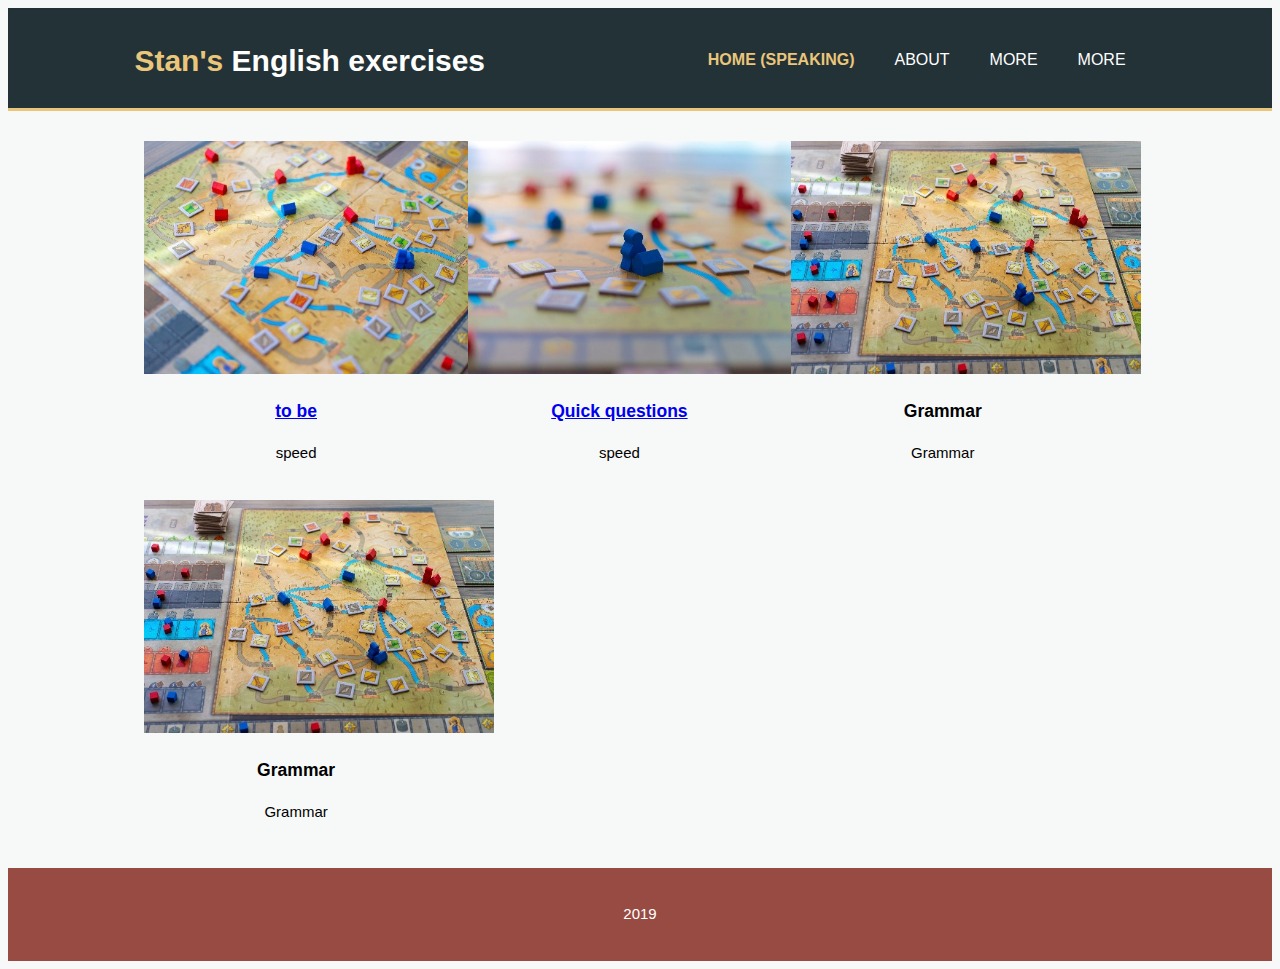
==== index.html @ 28964a71 "Initial commit" ====
<!DOCTYPE html>
<html>
<head>
    <meta charset="utf-8">
    <meta name="viewport" content="width=device-width">

    <title>Stan's English exercises</title>
    <link rel="stylesheet" href='./css/style.css'>
</head>

<body>
    <header>
        <div class="container">
            <div id="branding">
                <h1>
                    <span class="highlight">Stan's </span> English exercises
                </h1>
            </div>
            <nav>
                <ul>
                    <li class = "current"><a href="index.html">Home (Speaking)</a></li>
                    <li><a href="about.html">About</a></li>
                    <li><a href="more.html">More</a></li>
                    <li><a href="more.html">More</a></li>
                </ul>
            </nav>
        </div>
    </header>



<section id="boxes">
    <div class="container">
        <div class="box">
            <img src="img/logo_html.jpg">
            <h3><a href="indexToBe.html">to be</a></h3>
            <p>speed</p>
        </div>
        <div class="box">
                <img src="img/logo_css.jpg">
                <h3><a href="indexQQuestions.html">Quick questions</a></h3>
                <p>speed</p>
        </div>
        <div class="box">
                <img src="img/logo_brush.jpg">
                <h3>Grammar</h3>
                <p>Grammar</p>
        </div>
        <div class="box">
            <img src="img/logo_brush.jpg">
            <h3>Grammar</h3>
            <p>Grammar</p>
    </div>
    </div>
</section>

<footer>
    <p>
        2019
    </p>
</footer>

</body>
</html>
---- css/style.css ----
body{
    font: 15px/1.5 Arial, Helvetica, sans-serif;
    padding: 0;
    background-color:#f7f9f9
}

/*Global*/

.container{
    width: 80%;
    margin: auto;
    overflow: hidden;
}

ul{
    margin: 0;
    padding: 0;

}

.button_1 {
    height: 38px;
    background:#e8491d;
    border:0;
    padding-left: 20px;
    padding-right: 20px;
    color:#ffffff;


}

.dark {
    padding: 15px;
    background: #35424a;
    color: #ffffff;
    margin-top: 10px;
    margin-bottom: 10px;
}

/*Header*/

header {
    background:#233237;
    color:#ffffff;
    padding-top: 30px;
    min-height: 70px;
    border-bottom: #EAC67A 3px solid;

}

header a{
    color:#ffffff;
    text-decoration: none;
    text-transform: uppercase;
    font-size: 16px;
}



header li{
    float: left;
    display:inline;
    padding: 0 20px 0 20px;
}

header #branding {
    float: left;
}

header #branding h1{
    margin: 0;
}

header nav{
    float:right;
    margin-top: 10px;
}

header .highlight, header .current a{
    color: #EAC67A;
    font-weight: bold;

}

header a:hover{
    color:#cccccc;
    font-weight: bold;
}

/*Showcase*/

#showcase {
    min-height: 400px;
    background:url('../img/showcase.jpg') no-repeat 0 -25px;
    background: #35424a;
    background-size: 130%;
    text-align: center;
    color:#ffffff;

    
}

#showcase h1{
    margin-top:100px;
    font-size:55px;
    margin-bottom:10px;
}

#showcase p{
    font-size: 20px;
}

/*newsletter*/

#newsletter{
    padding: 15px;
    color:#ffffff;
    background:#35424a;
}

#newsletter h1 {
    float:left;

}

#newsletter form {
    float: right;
    margin-top: 15px;
}

#newsletter input[type="email"]{
    padding: 4px;
    height: 25px;
    width: 250px;
}

/*boxes*/

#boxes{
    margin-top:20px;

}

#boxes .box{
    float: left;
    width: 30%;
    padding: 10px;
    text-align: center;
}

#boxes .box img{
    width: 350px;

}

/*exercises*/

.description {
    display: block;
    text-align: center;
    font-size: 28px;
}

.exerciseButtons {
    display: block;
    font-size: 28px;
    height: 38px;
    background:#984B43;
    border:0;
    padding-left: 20px;
    padding-right: 20px;
    color:#ffffff;
    margin: auto;
    border-radius: 5%;
}

.questions {
    display: block;
    font-size: 48px;
    margin-left: auto;
    margin-right: auto;
    text-align: center;
    margin-top: 45px;
    margin-bottom: 45px;

}



/*sidebar*/

aside#sidebar {
    float:right;
    width: 30%;
    margin-top: 10px;
}

aside#sidebar .quote input, aside#sidebar .quote textarea{
    width: 90%;
    padding:5px;
}

/*main-column*/

article#main-column{
    float: left;
    width:65%;
}

/*services*/

ul#services li{
    list-style:none;
    padding:20px;
    border:#cccccc solid 1px;
    margin-bottom:5px;
    background:#e6e6e6;

}

footer {
    padding:20px;
    margin-top:20px;
    color:#ffffff;
    background-color:#984B43;
    text-align: center;
}

/* Media queries */
@media(max-width: 768px) {
    header #branding,
    header nav,
    header nav li,
    #newsletter h1,
    #newsletter form,
    #boxes .box,
    #article#main-column,
    aside#sidebar{
        float:none;
    text-align: center;
    width: 100%;
    }
    header{
        padding-bottom:20px;
    }
    #showcase h1{
        margin-top: 40px;
    }
    #newsletter button, .quote button{
        display:block;
        width:100%;
    }
    #newsletter form input[type="email"], quote input, quote textarea{
        width: 100%;
        margin-bottom: 5px
    }
}
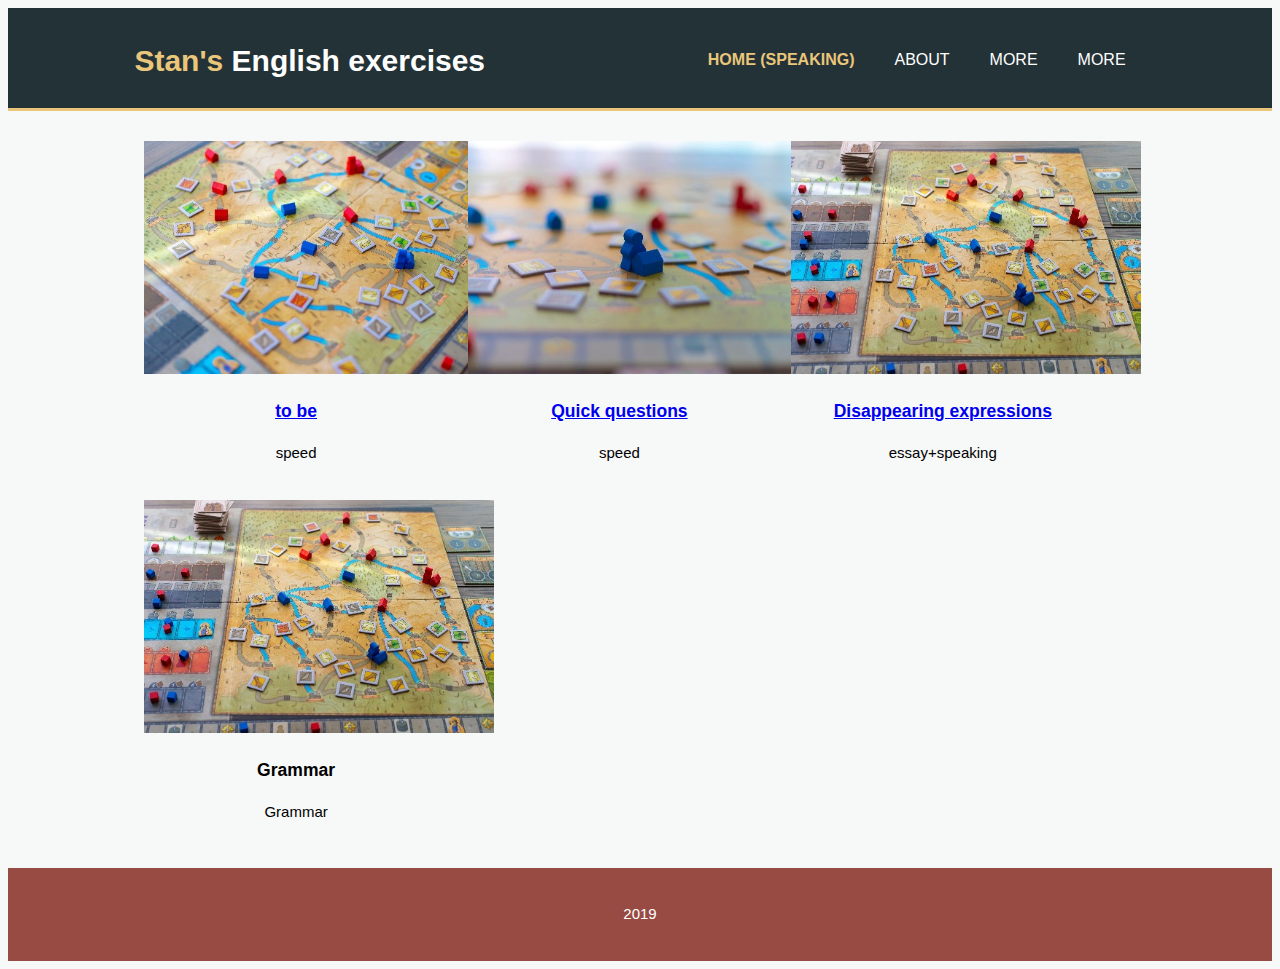
==== commit c52b450a: "essayWordsUpdated" ====
--- a/index.html
+++ b/index.html
@@ -32,19 +32,19 @@
 <section id="boxes">
     <div class="container">
         <div class="box">
-            <img src="img/logo_html.jpg">
+            <a href="indexToBe.html"><img src="img/logo_html.jpg"></a>
             <h3><a href="indexToBe.html">to be</a></h3>
             <p>speed</p>
         </div>
         <div class="box">
-                <img src="img/logo_css.jpg">
+            <a href="indexQQuestions.html"><img src="img/logo_css.jpg"></a>
                 <h3><a href="indexQQuestions.html">Quick questions</a></h3>
                 <p>speed</p>
         </div>
         <div class="box">
-                <img src="img/logo_brush.jpg">
-                <h3>Grammar</h3>
-                <p>Grammar</p>
+            <a href="indexEssayWords.html"><img src="img/logo_brush.jpg"></a>
+            <h3><a href="indexEssayWords.html">Disappearing expressions</a></h3>
+            <p>essay+speaking</p>
         </div>
         <div class="box">
             <img src="img/logo_brush.jpg">
--- a/css/style.css
+++ b/css/style.css
@@ -185,7 +185,22 @@
 
 }
 
-
+/*words*/
+
+#word1 {
+    margin-top: 36px;
+}
+
+#word1, #word2, #word3 {
+    opacity: 0;
+}
+
+
+#word1:hover, #word2:hover, #word3:hover {
+  opacity: 100;
+  transition: .5s ease;
+  background-color: #e6e6e6;
+}
 
 /*sidebar*/
 
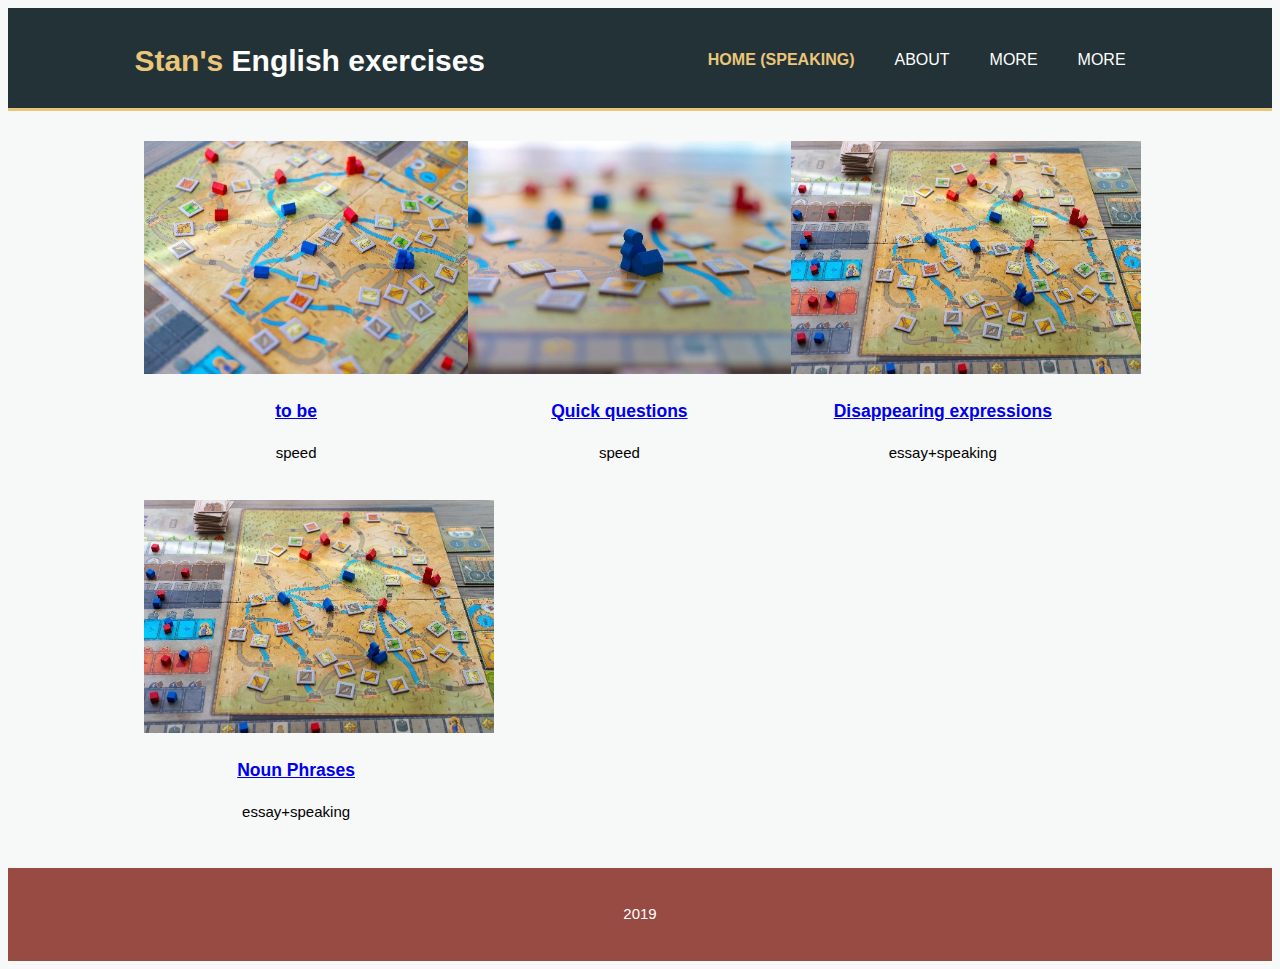
==== commit 3c7565a0: "new exercise" ====
--- a/index.html
+++ b/index.html
@@ -47,9 +47,9 @@
             <p>essay+speaking</p>
         </div>
         <div class="box">
-            <img src="img/logo_brush.jpg">
-            <h3>Grammar</h3>
-            <p>Grammar</p>
+            <a href="indexNounPhrases.html"><img src="img/logo_brush.jpg"></a>
+            <h3><a href="indexNounPhrases.html">Noun Phrases</a></h3>
+            <p>essay+speaking</p>
     </div>
     </div>
 </section>
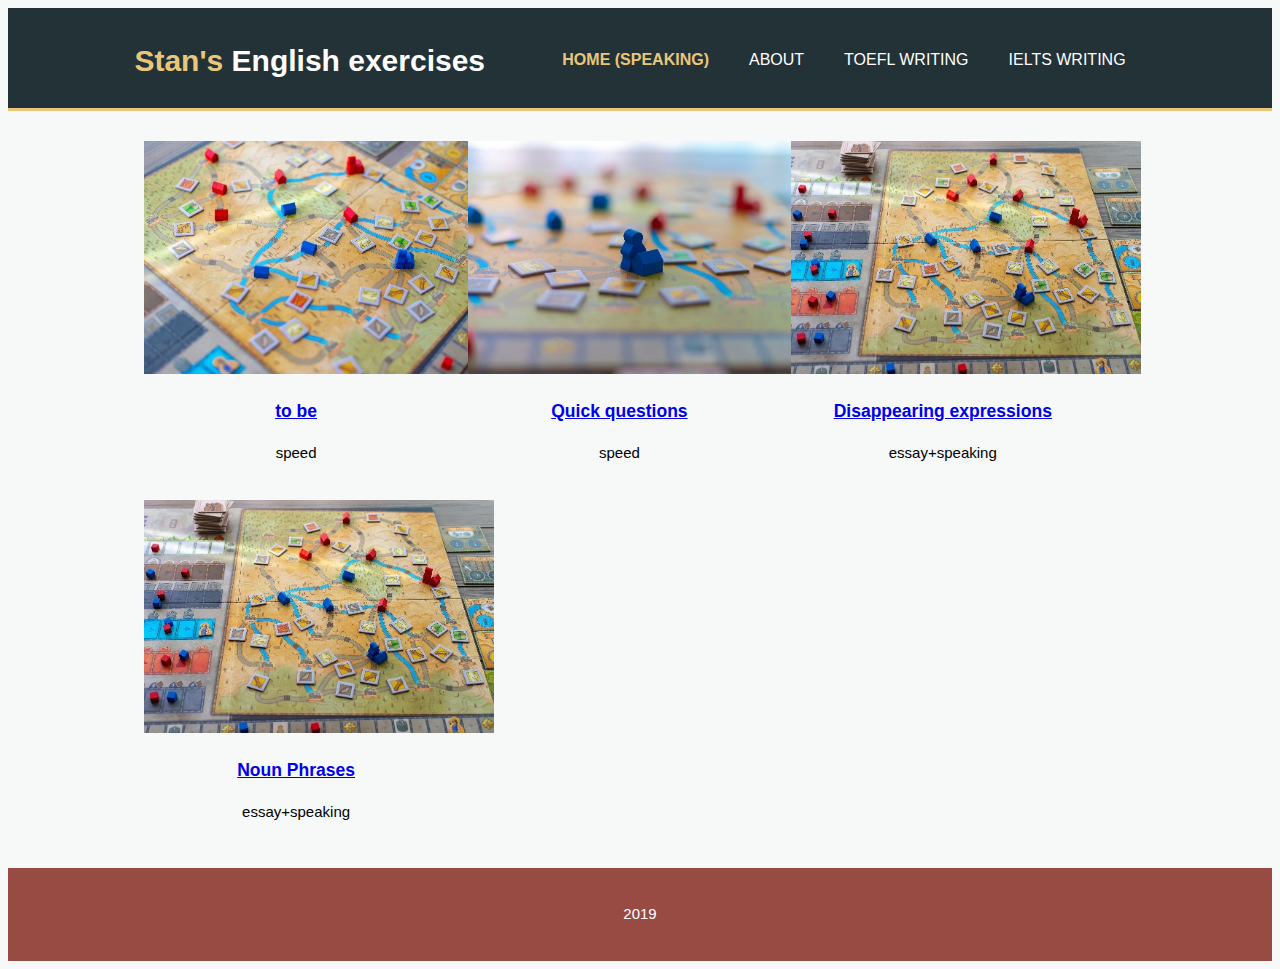
==== commit 6ec40c78: "added ielts and toefl topics" ====
--- a/index.html
+++ b/index.html
@@ -20,8 +20,8 @@
                 <ul>
                     <li class = "current"><a href="index.html">Home (Speaking)</a></li>
                     <li><a href="about.html">About</a></li>
-                    <li><a href="more.html">More</a></li>
-                    <li><a href="more.html">More</a></li>
+                    <li><a href="toeflTopics.html">TOEFL writing</a></li>
+                    <li><a href="ieltsTopics.html">IELTS writing</a></li>
                 </ul>
             </nav>
         </div>
--- a/css/style.css
+++ b/css/style.css
@@ -55,6 +55,10 @@
     font-size: 16px;
 }
 
+header .highlightWrap {
+    font-size: 30px;
+    text-transform: none;
+}
 
 
 header li{
@@ -202,6 +206,12 @@
   background-color: #e6e6e6;
 }
 
+#nounPhrasePrompt {
+    cursor:pointer;
+    text-decoration: underline;
+    color: blue;
+}
+
 /*sidebar*/
 
 aside#sidebar {
@@ -220,6 +230,10 @@
 article#main-column{
     float: left;
     width:65%;
+}
+
+services#p{
+    font-style:bold;
 }
 
 /*services*/
